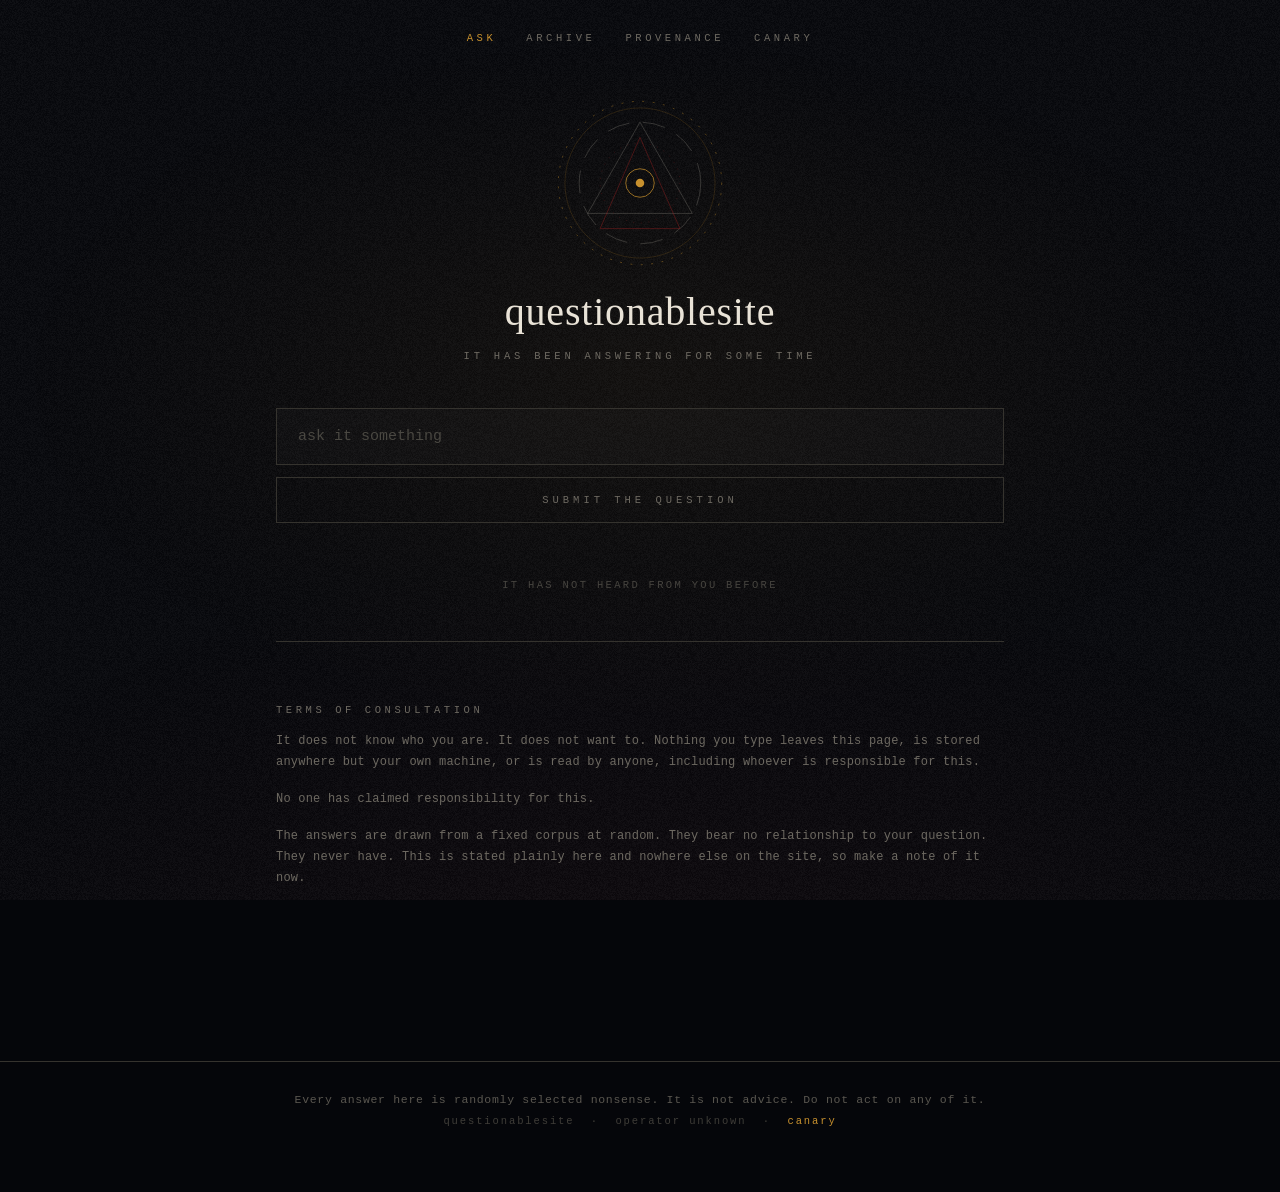
==== index.html @ dcb5f1b1 "Initial questionablesite: an anonymous oracle that gives bad advice Ask it something, it performs a " ====
<!DOCTYPE html>
<html lang="en">
<head>
<meta charset="UTF-8">
<meta name="viewport" content="width=device-width, initial-scale=1.0">
<title>questionablesite</title>
<meta name="description" content="Ask it something. It will answer. The answer will be wrong.">
<meta name="theme-color" content="#05060a">
<link rel="icon" type="image/svg+xml" href="favicon.svg">
<link rel="stylesheet" href="styles.css">
</head>
<body>

<nav class="top">
  <a href="index.html" class="active">Ask</a>
  <a href="archive.html">Archive</a>
  <a href="provenance.html">Provenance</a>
  <a href="canary.html">Canary</a>
</nav>

<div class="wrap">

  <div class="sigil-wrap">
    <svg class="sigil" viewBox="0 0 200 200" aria-hidden="true">
      <g class="ring-a" fill="none" stroke="#c8912e" stroke-opacity="0.45">
        <circle cx="100" cy="100" r="86" stroke-dasharray="2 9"/>
        <circle cx="100" cy="100" r="79" stroke-opacity="0.18"/>
      </g>
      <g class="ring-b" fill="none" stroke="#cbc5b9" stroke-opacity="0.24">
        <circle cx="100" cy="100" r="64" stroke-dasharray="24 14"/>
        <path d="M100 36 L155 132 L45 132 Z"/>
      </g>
      <g class="ring-c" fill="none" stroke="#8d2020" stroke-opacity="0.5">
        <path d="M100 52 L142 148 L58 148 Z"/>
        <circle cx="100" cy="100" r="42" stroke-dasharray="1 7" stroke-opacity="0.35"/>
      </g>
      <g class="core">
        <circle cx="100" cy="100" r="15" fill="none" stroke="#c8912e" stroke-opacity="0.75"/>
        <circle cx="100" cy="100" r="4.5" fill="#c8912e"/>
      </g>
    </svg>
  </div>

  <h1 class="ask-title" data-corrupt>questionablesite</h1>
  <div class="ask-sub">it has been answering for some time</div>

  <form class="ask-form" id="ask-form" autocomplete="off">
    <input class="ask-input" id="ask-input" type="text" maxlength="240"
           placeholder="ask it something" aria-label="Your question" spellcheck="false">
    <button class="ask-btn" id="ask-btn" type="submit">Submit the question</button>
  </form>

  <div id="ritual" aria-live="polite"></div>

  <div id="answer-block">
    <div class="answer" id="answer"></div>
    <div class="meta" id="meta"></div>
    <button class="again" id="again" type="button">Ask something else</button>
  </div>

  <div class="tally" id="tally"></div>

  <hr class="rule">

  <section>
    <h3>Terms of consultation</h3>
    <p class="small">
      It does not know who you are. It does not want to. Nothing you type
      leaves this page, is stored anywhere but your own machine, or is read
      by anyone, including whoever is responsible for this.
    </p>
    <p class="small">
      No one has claimed responsibility for this.
    </p>
    <p class="small">
      The answers are drawn from a fixed corpus at random. They bear no
      relationship to your question. They never have. This is stated plainly
      here and nowhere else on the site, so make a note of it now.
    </p>
  </section>

</div>

<footer>
  <div class="say">Every answer here is randomly selected nonsense. It is not advice. Do not act on any of it.</div>
  questionablesite &nbsp;·&nbsp; operator unknown &nbsp;·&nbsp; <a href="canary.html">canary</a>
</footer>

<script src="oracle.js"></script>
<script src="script.js"></script>
</body>
</html>
---- styles.css ----
/* questionablesite :: no frameworks, no webfonts, no CDN, no build step.
   Palette is deliberately starved: void, ash, one ember, one wound. */

:root {
  --void:  #05060a;
  --ash:   #cbc5b9;
  --dim:   #6d6961;
  --faint: #35332e;
  --ember: #c8912e;
  --blood: #8d2020;
  --mono: ui-monospace, "SF Mono", "Cascadia Code", "JetBrains Mono",
          Menlo, Consolas, "Liberation Mono", monospace;
  --serif: Georgia, "Iowan Old Style", "Times New Roman", Times, serif;
}

* { box-sizing: border-box; }

html { scroll-behavior: smooth; }

body {
  margin: 0;
  min-height: 100vh;
  background: var(--void);
  color: var(--ash);
  font-family: var(--mono);
  font-size: 14px;
  line-height: 1.7;
  overflow-x: hidden;
  letter-spacing: 0.015em;
}

/* The presence. Breathes whether or not anyone is looking. */
body::before {
  content: "";
  position: fixed;
  inset: 0;
  z-index: -2;
  background:
    radial-gradient(ellipse 70% 55% at 50% 42%, rgba(200, 145, 46, 0.055), transparent 70%),
    radial-gradient(ellipse 90% 70% at 50% 110%, rgba(141, 32, 32, 0.05), transparent 70%);
  animation: breathe 11s ease-in-out infinite;
  pointer-events: none;
}

@keyframes breathe {
  0%, 100% { opacity: 0.55; transform: scale(1); }
  50%      { opacity: 1;    transform: scale(1.06); }
}

#grain {
  position: fixed;
  inset: 0;
  z-index: -1;
  pointer-events: none;
  opacity: 0.045;
  mix-blend-mode: screen;
}

::selection { background: rgba(200, 145, 46, 0.28); color: #fff; }

::-webkit-scrollbar { width: 10px; }
::-webkit-scrollbar-track { background: #07080c; }
::-webkit-scrollbar-thumb { background: #1b1a17; border: 1px solid #2a2823; }
::-webkit-scrollbar-thumb:hover { background: #2a2823; }

a { color: var(--ember); text-decoration: none; }
a:hover { color: #e8b455; }

/* ---------- layout ---------- */

.wrap { max-width: 780px; margin: 0 auto; padding: 0 26px 110px 26px; }

nav.top {
  display: flex;
  justify-content: center;
  gap: 30px;
  flex-wrap: wrap;
  padding: 30px 26px 14px 26px;
  font-size: 10.5px;
  letter-spacing: 0.34em;
  text-transform: uppercase;
}

nav.top a { color: var(--dim); }
nav.top a:hover { color: var(--ash); }
nav.top a.active { color: var(--ember); }

section { margin: 62px 0; }

h1, h2, h3 { font-weight: normal; margin: 0 0 20px 0; line-height: 1.3; }

h2 {
  font-family: var(--serif);
  font-size: clamp(21px, 3vw, 29px);
  color: #e6e0d4;
  letter-spacing: 0.01em;
}

h3 {
  font-size: 10.5px;
  letter-spacing: 0.34em;
  text-transform: uppercase;
  color: var(--dim);
  margin-bottom: 14px;
}

p { margin: 0 0 16px 0; }
.dim { color: var(--dim); }
.small { font-size: 12px; line-height: 1.75; color: var(--dim); }

hr.rule {
  border: none;
  border-top: 1px solid var(--faint);
  margin: 46px 0;
}

/* ---------- sigil ---------- */

.sigil-wrap { display: flex; justify-content: center; margin: 26px 0 8px 0; }

.sigil { width: 190px; height: 190px; overflow: visible; }

.sigil * { transform-origin: 100px 100px; }

.sigil .ring-a { animation: spin 92s linear infinite; }
.sigil .ring-b { animation: spin 61s linear infinite reverse; }
.sigil .ring-c { animation: spin 148s linear infinite; }
.sigil .core   { animation: pulse 5.5s ease-in-out infinite; }

body.thinking .sigil .ring-a { animation-duration: 3.6s; }
body.thinking .sigil .ring-b { animation-duration: 2.4s; }
body.thinking .sigil .ring-c { animation-duration: 6s; }
body.thinking .sigil .core   { animation-duration: 0.7s; }

@keyframes spin  { to { transform: rotate(360deg); } }
@keyframes pulse {
  0%, 100% { opacity: 0.30; }
  50%      { opacity: 0.95; }
}

/* ---------- the ask ---------- */

.ask-title {
  text-align: center;
  font-family: var(--serif);
  font-size: clamp(24px, 4.4vw, 40px);
  color: #e9e3d7;
  margin: 6px 0 10px 0;
  letter-spacing: 0.02em;
}

.ask-sub {
  text-align: center;
  font-size: 10.5px;
  letter-spacing: 0.36em;
  text-transform: uppercase;
  color: var(--dim);
  margin-bottom: 42px;
}

.ask-form { position: relative; margin-bottom: 10px; }

.ask-input {
  width: 100%;
  background: rgba(255, 255, 255, 0.018);
  border: 1px solid var(--faint);
  color: var(--ash);
  font-family: var(--mono);
  font-size: 15px;
  padding: 19px 21px;
  outline: none;
  transition: border-color 0.4s, background 0.4s, box-shadow 0.4s;
}

.ask-input::placeholder { color: #4a4842; }

.ask-input:focus {
  border-color: rgba(200, 145, 46, 0.5);
  background: rgba(200, 145, 46, 0.022);
  box-shadow: 0 0 40px rgba(200, 145, 46, 0.07);
}

.ask-btn {
  display: block;
  width: 100%;
  margin-top: 12px;
  background: none;
  border: 1px solid var(--faint);
  color: var(--dim);
  font-family: var(--mono);
  font-size: 10.5px;
  letter-spacing: 0.38em;
  text-transform: uppercase;
  padding: 16px;
  cursor: pointer;
  transition: color 0.35s, border-color 0.35s, letter-spacing 0.5s, background 0.35s;
}

.ask-btn:hover:not(:disabled) {
  color: var(--ember);
  border-color: rgba(200, 145, 46, 0.45);
  letter-spacing: 0.46em;
  background: rgba(200, 145, 46, 0.03);
}

.ask-btn:disabled { color: var(--faint); cursor: default; }

/* ---------- the ritual ---------- */

#ritual {
  display: none;
  margin: 30px 0 0 0;
  font-size: 11.5px;
  color: var(--dim);
  line-height: 2.1;
  white-space: pre-wrap;
  min-height: 30px;
}

#ritual.on { display: block; }
#ritual .hit { color: var(--ember); }
#ritual .bad { color: var(--blood); }

/* ---------- the answer ---------- */

#answer-block { display: none; margin-top: 40px; }
#answer-block.on { display: block; animation: surface 1.4s ease both; }

@keyframes surface {
  from { opacity: 0; transform: translateY(14px); filter: blur(6px); }
  to   { opacity: 1; transform: none; filter: none; }
}

.answer {
  font-family: var(--serif);
  font-size: clamp(19px, 3.1vw, 27px);
  line-height: 1.62;
  color: #ece6da;
  border-left: 1px solid rgba(200, 145, 46, 0.42);
  padding: 6px 0 6px 26px;
  margin-bottom: 30px;
  min-height: 1.6em;
}

.answer .caret {
  display: inline-block;
  width: 9px;
  height: 1em;
  background: var(--ember);
  vertical-align: -0.14em;
  animation: blink 1.05s steps(1) infinite;
}

@keyframes blink { 50% { opacity: 0; } }

.meta {
  display: grid;
  grid-template-columns: repeat(auto-fit, minmax(158px, 1fr));
  gap: 1px;
  background: var(--faint);
  border: 1px solid var(--faint);
}

.meta div { background: var(--void); padding: 13px 15px; }
.meta .k {
  font-size: 9px;
  letter-spacing: 0.26em;
  text-transform: uppercase;
  color: #4e4c46;
  margin-bottom: 5px;
}
.meta .v { font-size: 12.5px; color: var(--ash); }
.meta .v.ember { color: var(--ember); }
.meta .v.blood { color: var(--blood); }

.again {
  margin-top: 26px;
  background: none;
  border: none;
  color: var(--dim);
  font-family: var(--mono);
  font-size: 10.5px;
  letter-spacing: 0.32em;
  text-transform: uppercase;
  cursor: pointer;
  padding: 8px 0;
  border-bottom: 1px solid var(--faint);
  transition: color 0.3s, border-color 0.3s;
}

.again:hover { color: var(--ember); border-color: rgba(200, 145, 46, 0.45); }

.tally {
  text-align: center;
  font-size: 10.5px;
  letter-spacing: 0.22em;
  text-transform: uppercase;
  color: #46443f;
  margin-top: 54px;
}

/* ---------- panels ---------- */

.panel {
  border: 1px solid var(--faint);
  padding: 26px 28px;
  margin-bottom: 16px;
  background: rgba(255, 255, 255, 0.012);
}

.panel.warn { border-color: rgba(141, 32, 32, 0.4); }
.panel.warn h3 { color: var(--blood); }

.log {
  font-size: 12px;
  line-height: 1.95;
  white-space: pre-wrap;
  word-break: break-word;
  color: var(--dim);
}

.log .t { color: #46443f; }
.log .ok { color: var(--ash); }
.log .no { color: var(--blood); }
.log .em { color: var(--ember); }

.redact {
  background: #1a1916;
  color: transparent;
  user-select: none;
  padding: 0 3px;
  border-radius: 1px;
}

.redact:hover { color: #2a2823; }

/* ---------- archive entries ---------- */

.entry { border-bottom: 1px solid var(--faint); padding: 24px 0; }
.entry:last-child { border-bottom: none; }

.entry .q {
  font-size: 12px;
  color: var(--dim);
  margin-bottom: 10px;
}

.entry .a {
  font-family: var(--serif);
  font-size: 17px;
  line-height: 1.6;
  color: #ded8cc;
}

.entry .foot {
  margin-top: 10px;
  font-size: 10px;
  letter-spacing: 0.2em;
  text-transform: uppercase;
  color: #46443f;
}

/* ---------- footer ---------- */

footer {
  border-top: 1px solid var(--faint);
  padding: 26px 26px 60px 26px;
  text-align: center;
  font-size: 10.5px;
  letter-spacing: 0.18em;
  color: #3f3d38;
  line-height: 2;
}

footer .say { color: #5a5750; letter-spacing: 0.06em; text-transform: none; font-size: 11.5px; }

@media (max-width: 620px) {
  .wrap { padding: 0 18px 70px 18px; }
  nav.top { gap: 16px; letter-spacing: 0.2em; }
  .sigil { width: 150px; height: 150px; }
  .answer { padding-left: 18px; }
}

@media (prefers-reduced-motion: reduce) {
  html { scroll-behavior: auto; }
  body::before,
  .sigil .ring-a, .sigil .ring-b, .sigil .ring-c, .sigil .core { animation: none; }
  #answer-block.on { animation: none; }
  .answer .caret { animation: none; }
  #grain { display: none; }
}
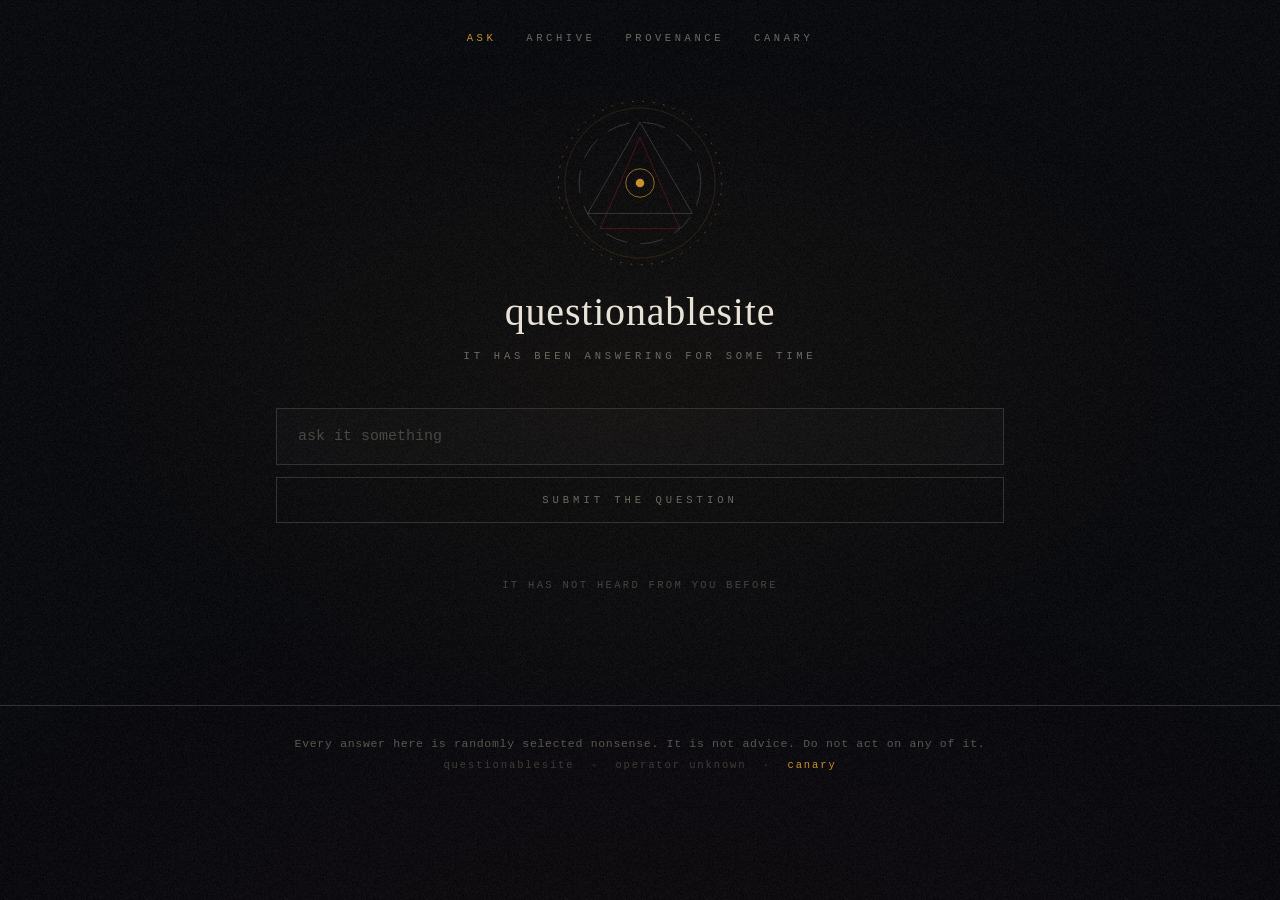
==== commit bb6e1f54: "Give the secondary pages something to do, cut the explanatory copy Archive, provenance and canary we" ====
--- a/index.html
+++ b/index.html
@@ -60,25 +60,6 @@
 
   <div class="tally" id="tally"></div>
 
-  <hr class="rule">
-
-  <section>
-    <h3>Terms of consultation</h3>
-    <p class="small">
-      It does not know who you are. It does not want to. Nothing you type
-      leaves this page, is stored anywhere but your own machine, or is read
-      by anyone, including whoever is responsible for this.
-    </p>
-    <p class="small">
-      No one has claimed responsibility for this.
-    </p>
-    <p class="small">
-      The answers are drawn from a fixed corpus at random. They bear no
-      relationship to your question. They never have. This is stated plainly
-      here and nowhere else on the site, so make a note of it now.
-    </p>
-  </section>
-
 </div>
 
 <footer>
--- a/styles.css
+++ b/styles.css
@@ -332,7 +332,100 @@
   border-radius: 1px;
 }
 
-.redact:hover { color: #2a2823; }
+.redact[role="button"] { cursor: pointer; transition: background 0.3s; }
+.redact[role="button"]:hover { background: #262420; }
+.redact[role="button"]:focus-visible { outline: 1px solid var(--ember); }
+
+.redact.open {
+  background: none;
+  color: var(--blood);
+  user-select: auto;
+  animation: recover 0.7s ease both;
+}
+
+@keyframes recover {
+  from { opacity: 0; filter: blur(4px); }
+  to   { opacity: 1; filter: none; }
+}
+
+/* ---------- shared action button ---------- */
+
+.act {
+  background: none;
+  border: 1px solid var(--faint);
+  color: var(--dim);
+  font-family: var(--mono);
+  font-size: 10.5px;
+  letter-spacing: 0.3em;
+  text-transform: uppercase;
+  padding: 13px 24px;
+  cursor: pointer;
+  transition: color 0.35s, border-color 0.35s, letter-spacing 0.5s, background 0.35s;
+}
+
+.act:hover:not(:disabled) {
+  color: var(--ember);
+  border-color: rgba(200, 145, 46, 0.45);
+  letter-spacing: 0.38em;
+  background: rgba(200, 145, 46, 0.03);
+}
+
+.act:disabled { color: var(--faint); cursor: default; }
+
+#feed { transition: opacity 0.3s ease; }
+
+/* ---------- interrogation ---------- */
+
+#interrogate-out { margin-top: 22px; min-height: 42px; }
+
+#interrogate-out .claim {
+  font-family: var(--serif);
+  font-size: clamp(17px, 2.5vw, 22px);
+  line-height: 1.6;
+  color: #ece6da;
+  border-left: 1px solid rgba(200, 145, 46, 0.42);
+  padding: 4px 0 4px 22px;
+  animation: surface 1.1s ease both;
+}
+
+#interrogate-out .foot {
+  margin-top: 12px;
+  padding-left: 23px;
+  font-size: 10px;
+  letter-spacing: 0.2em;
+  text-transform: uppercase;
+  color: #46443f;
+}
+
+#interrogate-count, #redraw-note {
+  margin-top: 18px;
+  font-size: 11px;
+  letter-spacing: 0.12em;
+  color: #4e4c46;
+}
+
+/* ---------- canary verify ---------- */
+
+#verify-out {
+  margin-top: 20px;
+  font-size: 12px;
+  line-height: 1.95;
+  white-space: pre-wrap;
+  color: var(--dim);
+  min-height: 20px;
+}
+
+#verify-out .ok { color: var(--ash); }
+#verify-out .no { color: var(--blood); }
+#verify-out .em { color: var(--ember); }
+#verify-out .t  { color: #46443f; }
+
+.countdown {
+  font-size: clamp(22px, 4vw, 34px);
+  color: var(--ember);
+  letter-spacing: 0.08em;
+  margin: 8px 0 4px 0;
+}
 
 /* ---------- archive entries ---------- */
 
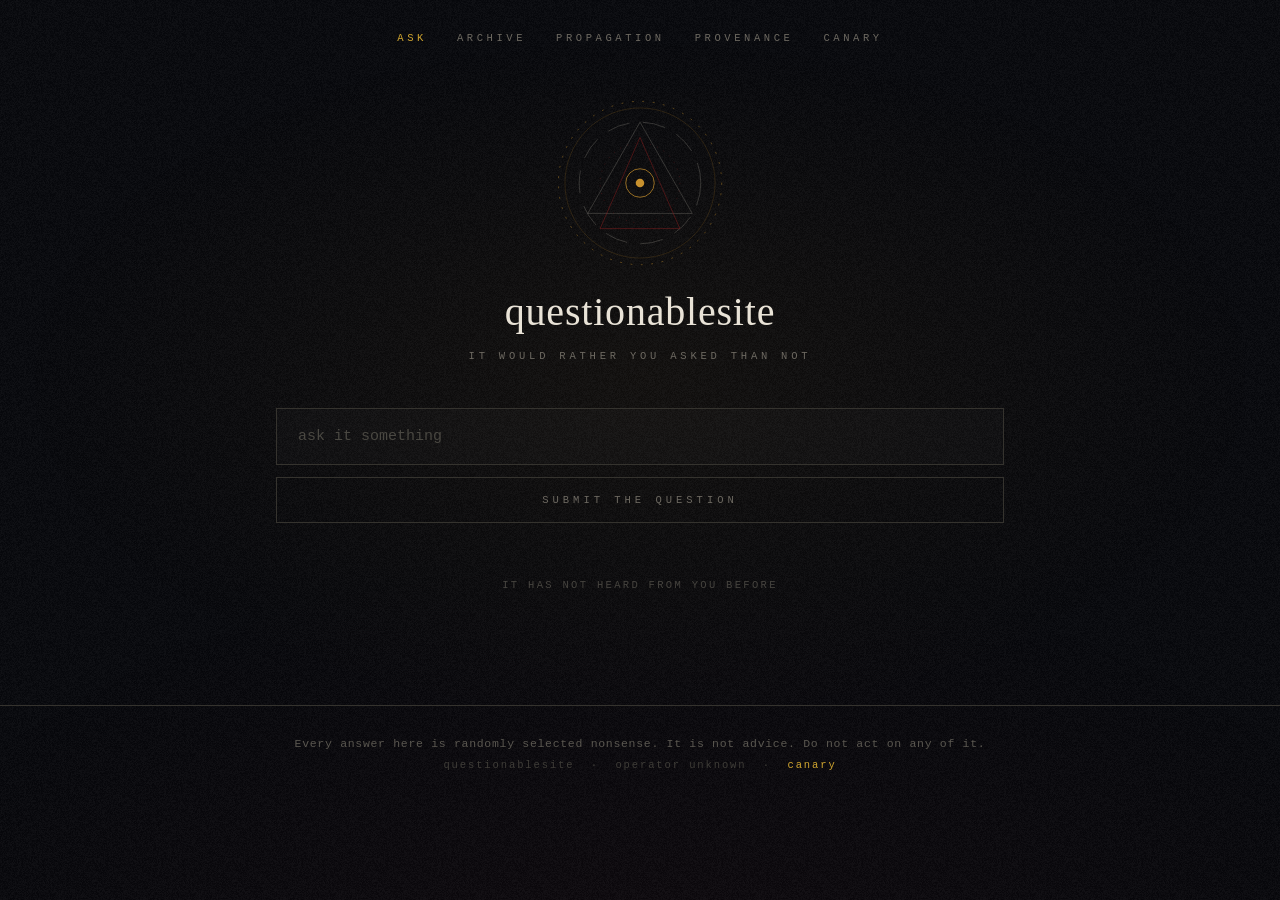
==== commit d26afd03: "Lean into the King in Yellow: the Sign, the hunger, and propagation The site now makes clear that it" ====
--- a/index.html
+++ b/index.html
@@ -14,6 +14,7 @@
 <nav class="top">
   <a href="index.html" class="active">Ask</a>
   <a href="archive.html">Archive</a>
+  <a href="propagation.html">Propagation</a>
   <a href="provenance.html">Provenance</a>
   <a href="canary.html">Canary</a>
 </nav>
@@ -42,7 +43,7 @@
   </div>
 
   <h1 class="ask-title" data-corrupt>questionablesite</h1>
-  <div class="ask-sub">it has been answering for some time</div>
+  <div class="ask-sub">it would rather you asked than not</div>
 
   <form class="ask-form" id="ask-form" autocomplete="off">
     <input class="ask-input" id="ask-input" type="text" maxlength="240"
@@ -56,9 +57,16 @@
     <div class="answer" id="answer"></div>
     <div class="meta" id="meta"></div>
     <button class="again" id="again" type="button">Ask something else</button>
+    <div class="hunger" id="hunger"></div>
   </div>
 
   <div class="tally" id="tally"></div>
+
+  <div class="seen" id="seen">
+    You have seen the sign now. <b>It cannot be returned.</b><br>
+    This is not a threat. Nothing happens to you. It is simply no longer
+    the case that you have not seen it.
+  </div>
 
 </div>
 
--- a/styles.css
+++ b/styles.css
@@ -6,7 +6,9 @@
   --ash:   #cbc5b9;
   --dim:   #6d6961;
   --faint: #35332e;
-  --ember: #c8912e;
+  /* The yellow is the point. Tattered, jaundiced, not gold. */
+  --ember: #d0a52f;
+  --sign:  #e8d15a;
   --blood: #8d2020;
   --mono: ui-monospace, "SF Mono", "Cascadia Code", "JetBrains Mono",
           Menlo, Consolas, "Liberation Mono", monospace;
@@ -427,6 +429,91 @@
   margin: 8px 0 4px 0;
 }
 
+/* ---------- the sign ---------- */
+
+.seen {
+  display: none;
+  text-align: center;
+  font-size: 11px;
+  letter-spacing: 0.2em;
+  color: #5e5a4a;
+  margin-top: 20px;
+  line-height: 2;
+  animation: surface 2.2s ease both;
+}
+
+.seen.on { display: block; }
+.seen b { color: var(--sign); font-weight: normal; }
+
+body.marked .sigil .core circle:last-child { fill: var(--sign); }
+body.marked .sigil .ring-a { stroke-opacity: 0.7; }
+
+/* ---------- hunger ---------- */
+
+.hunger {
+  display: none;
+  margin-top: 30px;
+  padding-top: 22px;
+  border-top: 1px solid var(--faint);
+  font-size: 12.5px;
+  line-height: 1.9;
+  color: #6a6656;
+  font-style: italic;
+}
+
+.hunger.on { display: block; animation: surface 1.6s ease both; }
+.hunger b { color: var(--sign); font-weight: normal; font-style: normal; }
+
+/* ---------- propagation ---------- */
+
+.spread-num {
+  font-size: clamp(30px, 6vw, 52px);
+  color: var(--sign);
+  letter-spacing: 0.04em;
+  line-height: 1.1;
+  margin-bottom: 4px;
+}
+
+.spread-grid {
+  display: grid;
+  grid-template-columns: repeat(auto-fit, minmax(170px, 1fr));
+  gap: 1px;
+  background: var(--faint);
+  border: 1px solid var(--faint);
+  margin: 22px 0;
+}
+
+.spread-grid div { background: var(--void); padding: 20px 18px; }
+.spread-grid .k {
+  font-size: 9px;
+  letter-spacing: 0.26em;
+  text-transform: uppercase;
+  color: #4e4c46;
+  margin-bottom: 8px;
+}
+.spread-grid .v { font-size: 21px; color: var(--ember); }
+.spread-grid .n { font-size: 11px; color: #4e4c46; margin-top: 7px; line-height: 1.6; }
+
+#carry-out {
+  margin-top: 18px;
+  font-size: 11.5px;
+  letter-spacing: 0.12em;
+  color: #5e5a4a;
+  min-height: 20px;
+}
+
+#carry-out b { color: var(--sign); font-weight: normal; }
+
+.verse {
+  font-family: var(--serif);
+  font-size: 17px;
+  line-height: 1.9;
+  color: #b8b09c;
+  border-left: 1px solid rgba(232, 209, 90, 0.3);
+  padding: 4px 0 4px 24px;
+  margin: 26px 0;
+}
+
 /* ---------- archive entries ---------- */
 
 .entry { border-bottom: 1px solid var(--faint); padding: 24px 0; }
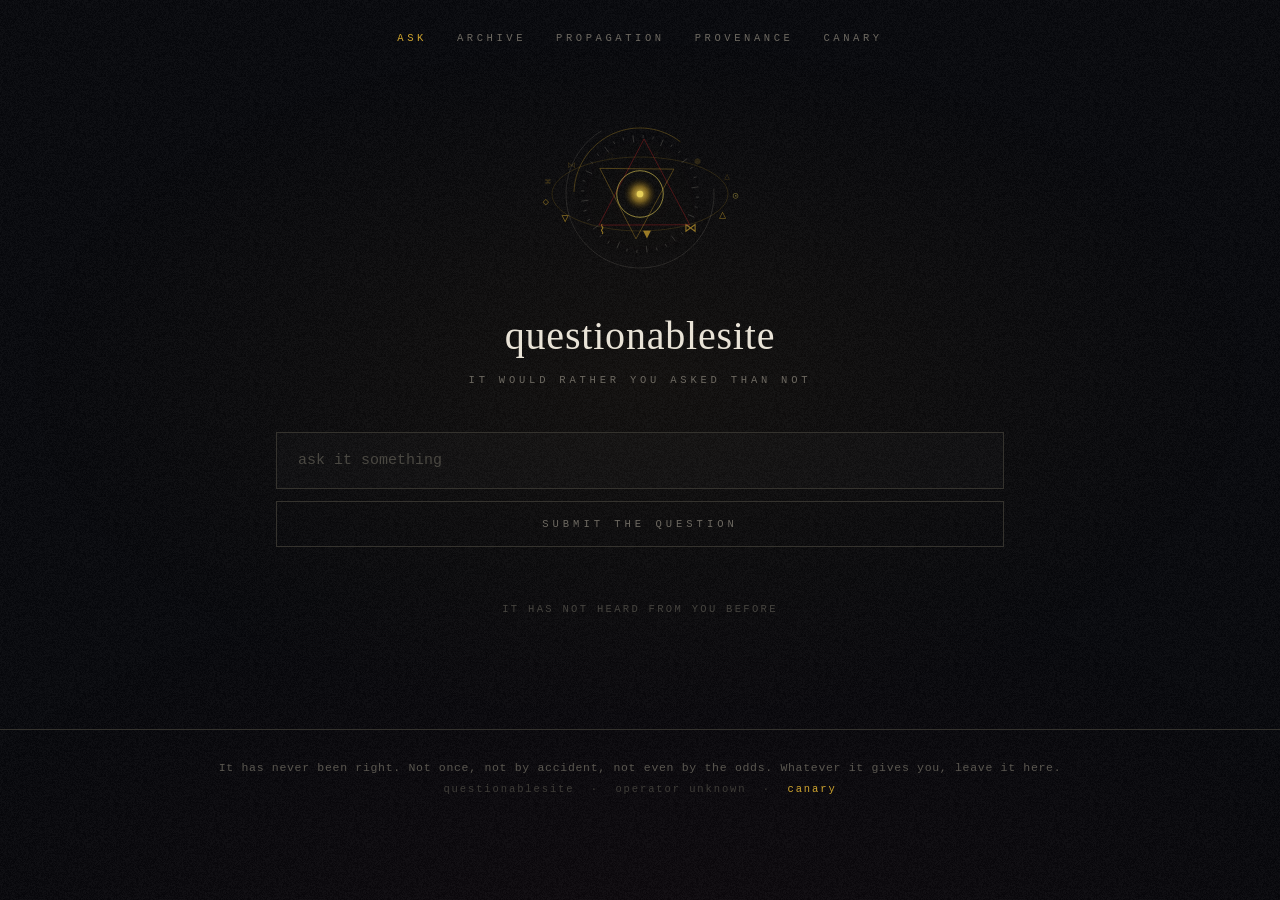
==== commit 0cb6cb88: "Rebuild the Sign in canvas, fix the readout, and deepen the corpus The Sign was rotating SVG rings: " ====
--- a/index.html
+++ b/index.html
@@ -22,24 +22,7 @@
 <div class="wrap">
 
   <div class="sigil-wrap">
-    <svg class="sigil" viewBox="0 0 200 200" aria-hidden="true">
-      <g class="ring-a" fill="none" stroke="#c8912e" stroke-opacity="0.45">
-        <circle cx="100" cy="100" r="86" stroke-dasharray="2 9"/>
-        <circle cx="100" cy="100" r="79" stroke-opacity="0.18"/>
-      </g>
-      <g class="ring-b" fill="none" stroke="#cbc5b9" stroke-opacity="0.24">
-        <circle cx="100" cy="100" r="64" stroke-dasharray="24 14"/>
-        <path d="M100 36 L155 132 L45 132 Z"/>
-      </g>
-      <g class="ring-c" fill="none" stroke="#8d2020" stroke-opacity="0.5">
-        <path d="M100 52 L142 148 L58 148 Z"/>
-        <circle cx="100" cy="100" r="42" stroke-dasharray="1 7" stroke-opacity="0.35"/>
-      </g>
-      <g class="core">
-        <circle cx="100" cy="100" r="15" fill="none" stroke="#c8912e" stroke-opacity="0.75"/>
-        <circle cx="100" cy="100" r="4.5" fill="#c8912e"/>
-      </g>
-    </svg>
+    <canvas id="sign" class="sigil" width="220" height="220" aria-hidden="true"></canvas>
   </div>
 
   <h1 class="ask-title" data-corrupt>questionablesite</h1>
@@ -63,7 +46,7 @@
   <div class="tally" id="tally"></div>
 
   <div class="seen" id="seen">
-    You have seen the sign now. <b>It cannot be returned.</b><br>
+    You have seen the site now. <b>It cannot be returned.</b><br>
     This is not a threat. Nothing happens to you. It is simply no longer
     the case that you have not seen it.
   </div>
@@ -71,11 +54,12 @@
 </div>
 
 <footer>
-  <div class="say">Every answer here is randomly selected nonsense. It is not advice. Do not act on any of it.</div>
+  <div class="say">It has never been right. Not once, not by accident, not even by the odds. Whatever it gives you, leave it here.</div>
   questionablesite &nbsp;·&nbsp; operator unknown &nbsp;·&nbsp; <a href="canary.html">canary</a>
 </footer>
 
 <script src="oracle.js"></script>
 <script src="script.js"></script>
+<script src="sign.js"></script>
 </body>
 </html>
--- a/styles.css
+++ b/styles.css
@@ -118,27 +118,20 @@
 
 /* ---------- sigil ---------- */
 
-.sigil-wrap { display: flex; justify-content: center; margin: 26px 0 8px 0; }
-
-.sigil { width: 190px; height: 190px; overflow: visible; }
-
-.sigil * { transform-origin: 100px 100px; }
-
-.sigil .ring-a { animation: spin 92s linear infinite; }
-.sigil .ring-b { animation: spin 61s linear infinite reverse; }
-.sigil .ring-c { animation: spin 148s linear infinite; }
-.sigil .core   { animation: pulse 5.5s ease-in-out infinite; }
-
-body.thinking .sigil .ring-a { animation-duration: 3.6s; }
-body.thinking .sigil .ring-b { animation-duration: 2.4s; }
-body.thinking .sigil .ring-c { animation-duration: 6s; }
-body.thinking .sigil .core   { animation-duration: 0.7s; }
-
-@keyframes spin  { to { transform: rotate(360deg); } }
-@keyframes pulse {
-  0%, 100% { opacity: 0.30; }
-  50%      { opacity: 0.95; }
-}
+.sigil-wrap { display: flex; justify-content: center; margin: 22px 0 6px 0; }
+
+/* The Sign is a canvas: see sign.js. It drives its own motion, reads
+   body.thinking and body.marked itself, and needs no CSS animation. */
+.sigil {
+  width: 220px;
+  height: 220px;
+  display: block;
+  filter: drop-shadow(0 0 22px rgba(208, 165, 47, 0.10));
+  transition: filter 1.2s ease;
+}
+
+body.thinking .sigil { filter: drop-shadow(0 0 34px rgba(232, 209, 90, 0.26)); }
+body.marked   .sigil { filter: drop-shadow(0 0 28px rgba(232, 209, 90, 0.20)); }
 
 /* ---------- the ask ---------- */
 
@@ -255,15 +248,24 @@
 
 @keyframes blink { 50% { opacity: 0; } }
 
+/* Gridlines come from each cell's own outline rather than a parent
+   background showing through the gaps. With an odd item count the last row
+   is ragged, and a parent background would render that leftover track as a
+   grey slab. */
 .meta {
   display: grid;
-  grid-template-columns: repeat(auto-fit, minmax(158px, 1fr));
+  grid-template-columns: repeat(auto-fit, minmax(132px, 1fr));
   gap: 1px;
-  background: var(--faint);
-  border: 1px solid var(--faint);
-}
-
-.meta div { background: var(--void); padding: 13px 15px; }
+}
+
+/* Direct children only: the label and value divs live inside each cell and
+   must not pick up their own outline. */
+.meta > div {
+  background: var(--void);
+  box-shadow: 0 0 0 1px var(--faint);
+  padding: 13px 15px;
+}
+
 .meta .k {
   font-size: 9px;
   letter-spacing: 0.26em;
@@ -274,6 +276,16 @@
 .meta .v { font-size: 12.5px; color: var(--ash); }
 .meta .v.ember { color: var(--ember); }
 .meta .v.blood { color: var(--blood); }
+
+/* The sign is the one piece of the readout that should be legible across
+   the room. */
+.meta .v.glyphs {
+  font-size: 23px;
+  line-height: 1.15;
+  letter-spacing: 0.14em;
+  color: var(--sign);
+  text-shadow: 0 0 16px rgba(232, 209, 90, 0.45);
+}
 
 .again {
   margin-top: 26px;
@@ -445,8 +457,6 @@
 .seen.on { display: block; }
 .seen b { color: var(--sign); font-weight: normal; }
 
-body.marked .sigil .core circle:last-child { fill: var(--sign); }
-body.marked .sigil .ring-a { stroke-opacity: 0.7; }
 
 /* ---------- hunger ---------- */
 
@@ -476,14 +486,16 @@
 
 .spread-grid {
   display: grid;
-  grid-template-columns: repeat(auto-fit, minmax(170px, 1fr));
+  grid-template-columns: repeat(auto-fit, minmax(160px, 1fr));
   gap: 1px;
-  background: var(--faint);
-  border: 1px solid var(--faint);
   margin: 22px 0;
 }
 
-.spread-grid div { background: var(--void); padding: 20px 18px; }
+.spread-grid > div {
+  background: var(--void);
+  box-shadow: 0 0 0 1px var(--faint);
+  padding: 20px 18px;
+}
 .spread-grid .k {
   font-size: 9px;
   letter-spacing: 0.26em;
@@ -563,8 +575,8 @@
 
 @media (prefers-reduced-motion: reduce) {
   html { scroll-behavior: auto; }
-  body::before,
-  .sigil .ring-a, .sigil .ring-b, .sigil .ring-c, .sigil .core { animation: none; }
+  body::before { animation: none; }
+  .sigil { filter: none; transition: none; }
   #answer-block.on { animation: none; }
   .answer .caret { animation: none; }
   #grain { display: none; }
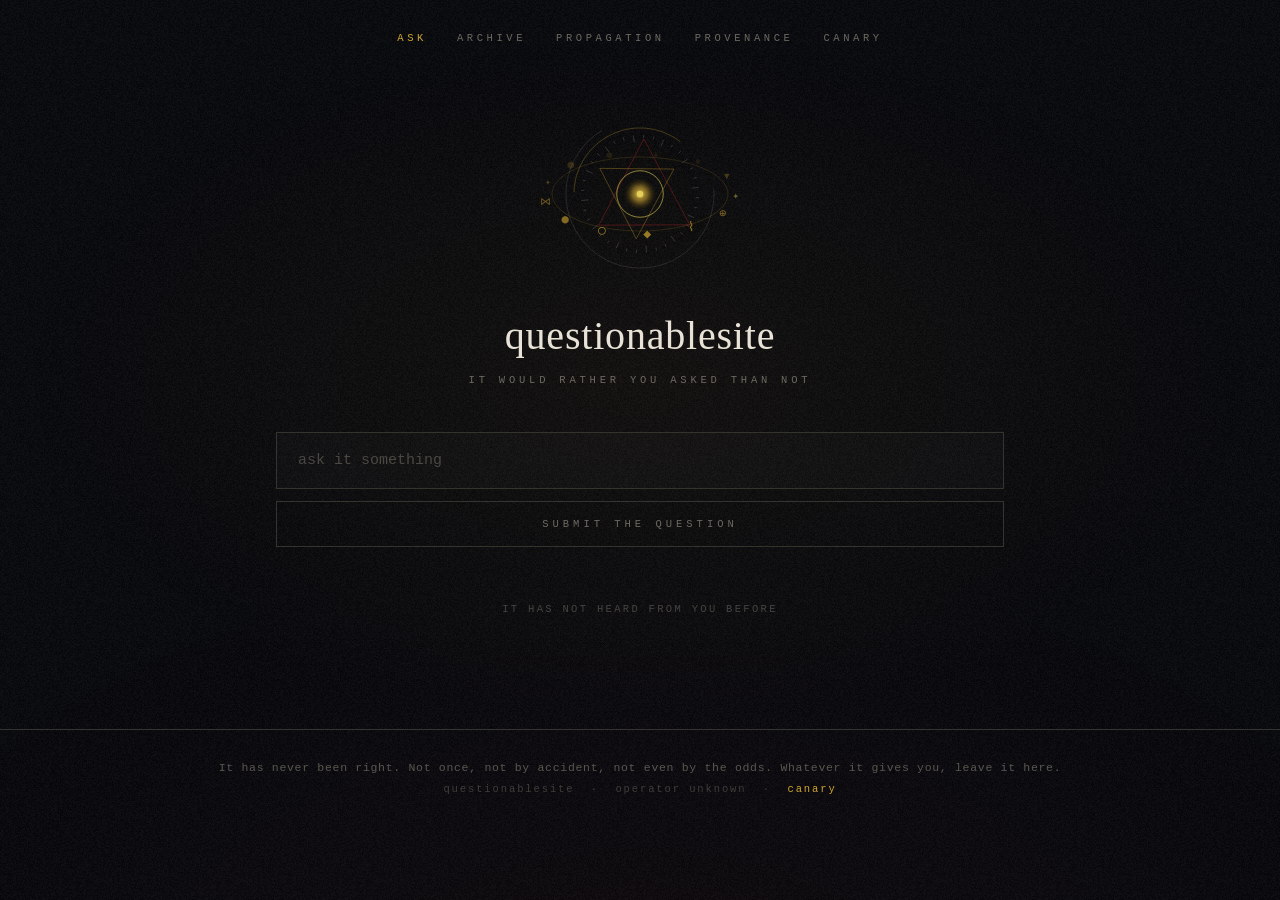
==== commit 27b772af: "Pin the shared link to the real domain, add canonical and OG tags The Copy it button built its URL f" ====
--- a/index.html
+++ b/index.html
@@ -6,6 +6,13 @@
 <title>questionablesite</title>
 <meta name="description" content="Ask it something. It will answer. The answer will be wrong.">
 <meta name="theme-color" content="#05060a">
+<link rel="canonical" href="https://questionablesite.com/">
+<meta property="og:type" content="website">
+<meta property="og:site_name" content="questionablesite">
+<meta property="og:url" content="https://questionablesite.com/">
+<meta property="og:title" content="questionablesite">
+<meta property="og:description" content="It answers questions. It has never once been right. Nobody knows who runs it.">
+<meta name="twitter:card" content="summary">
 <link rel="icon" type="image/svg+xml" href="favicon.svg">
 <link rel="stylesheet" href="styles.css">
 </head>
